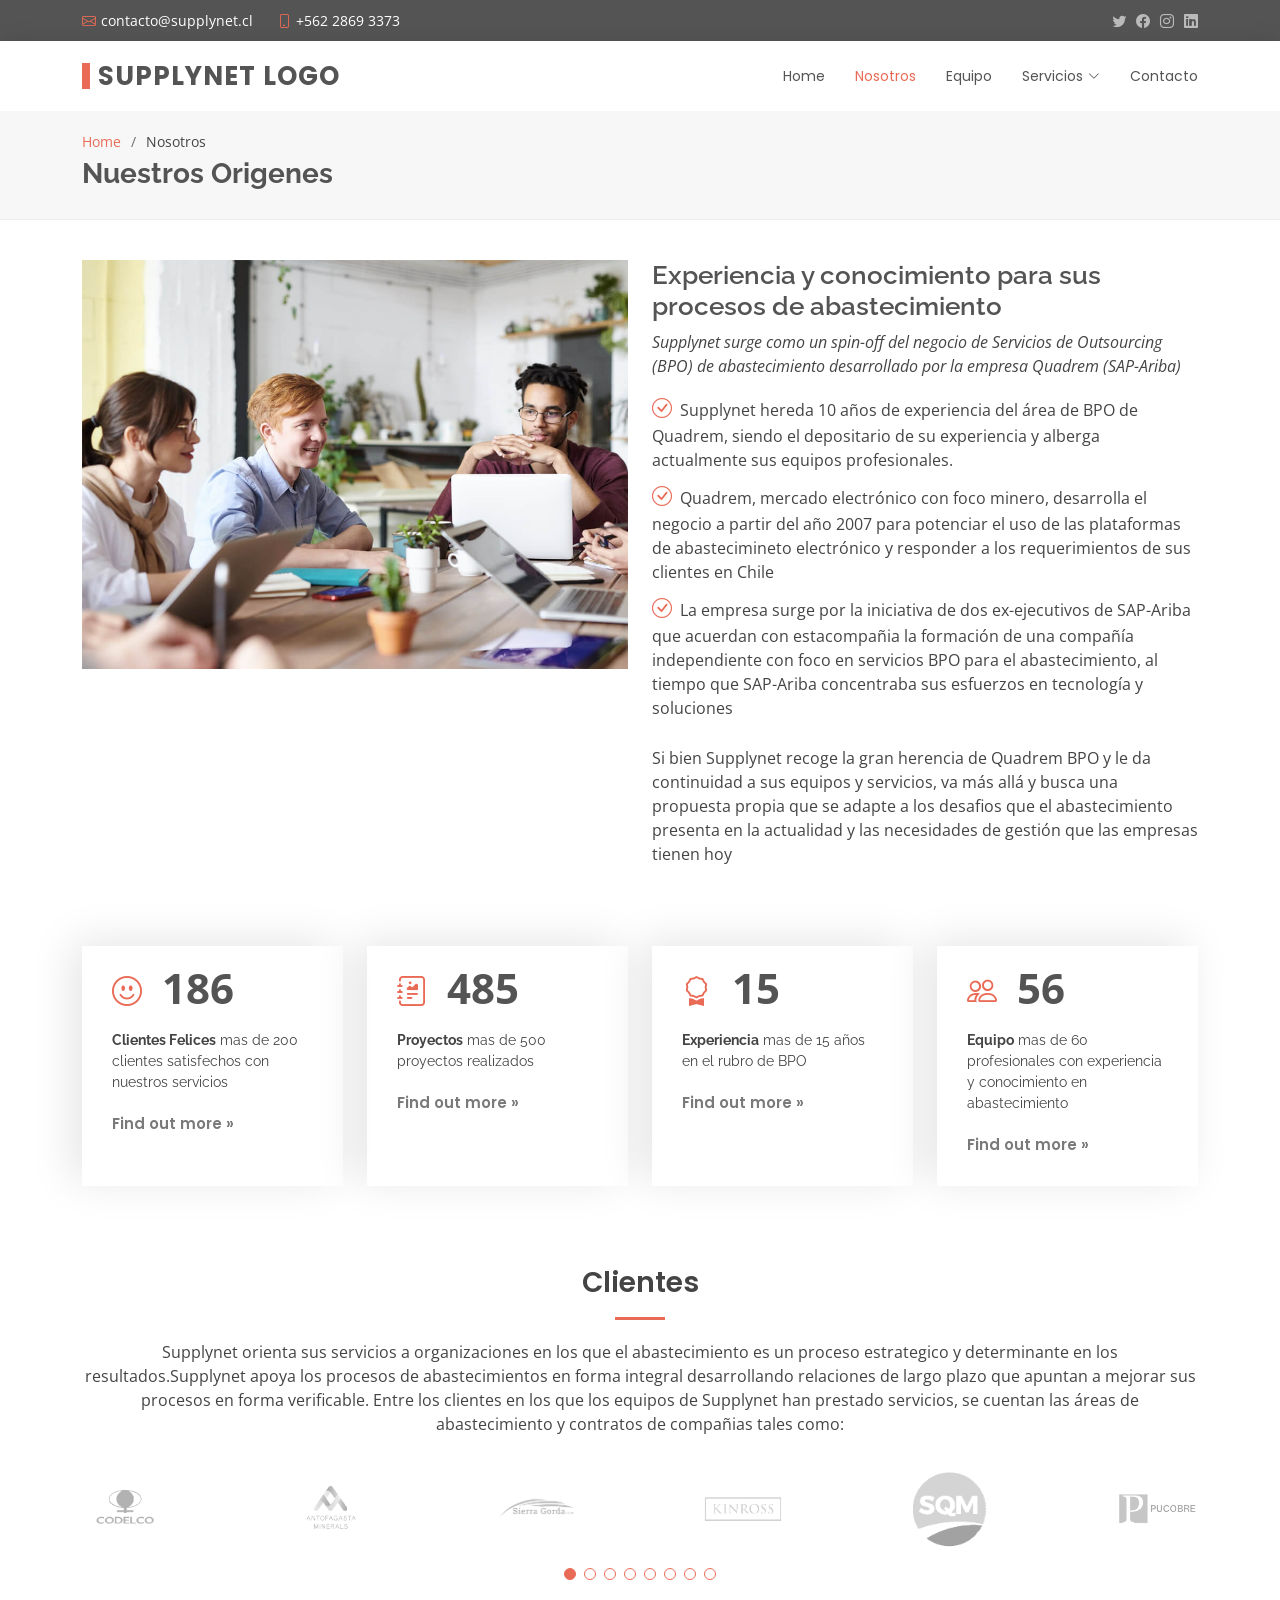
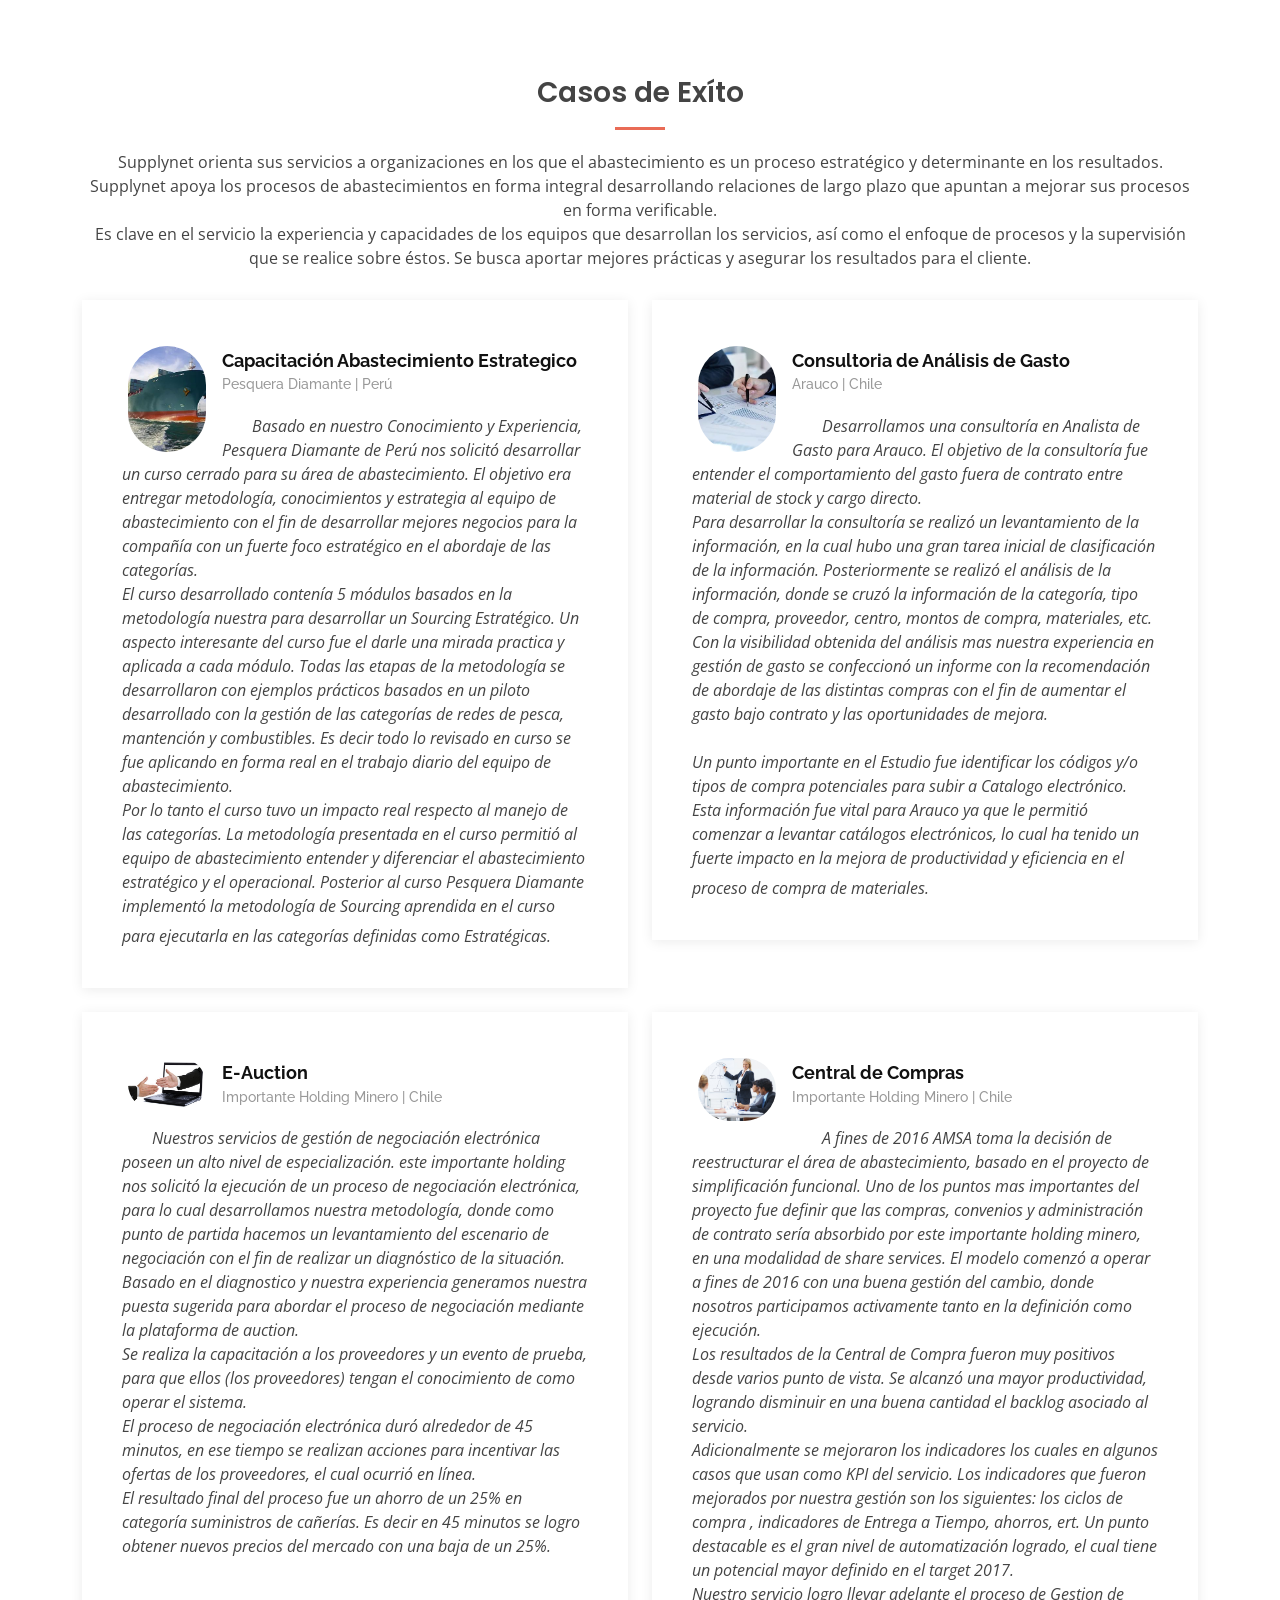
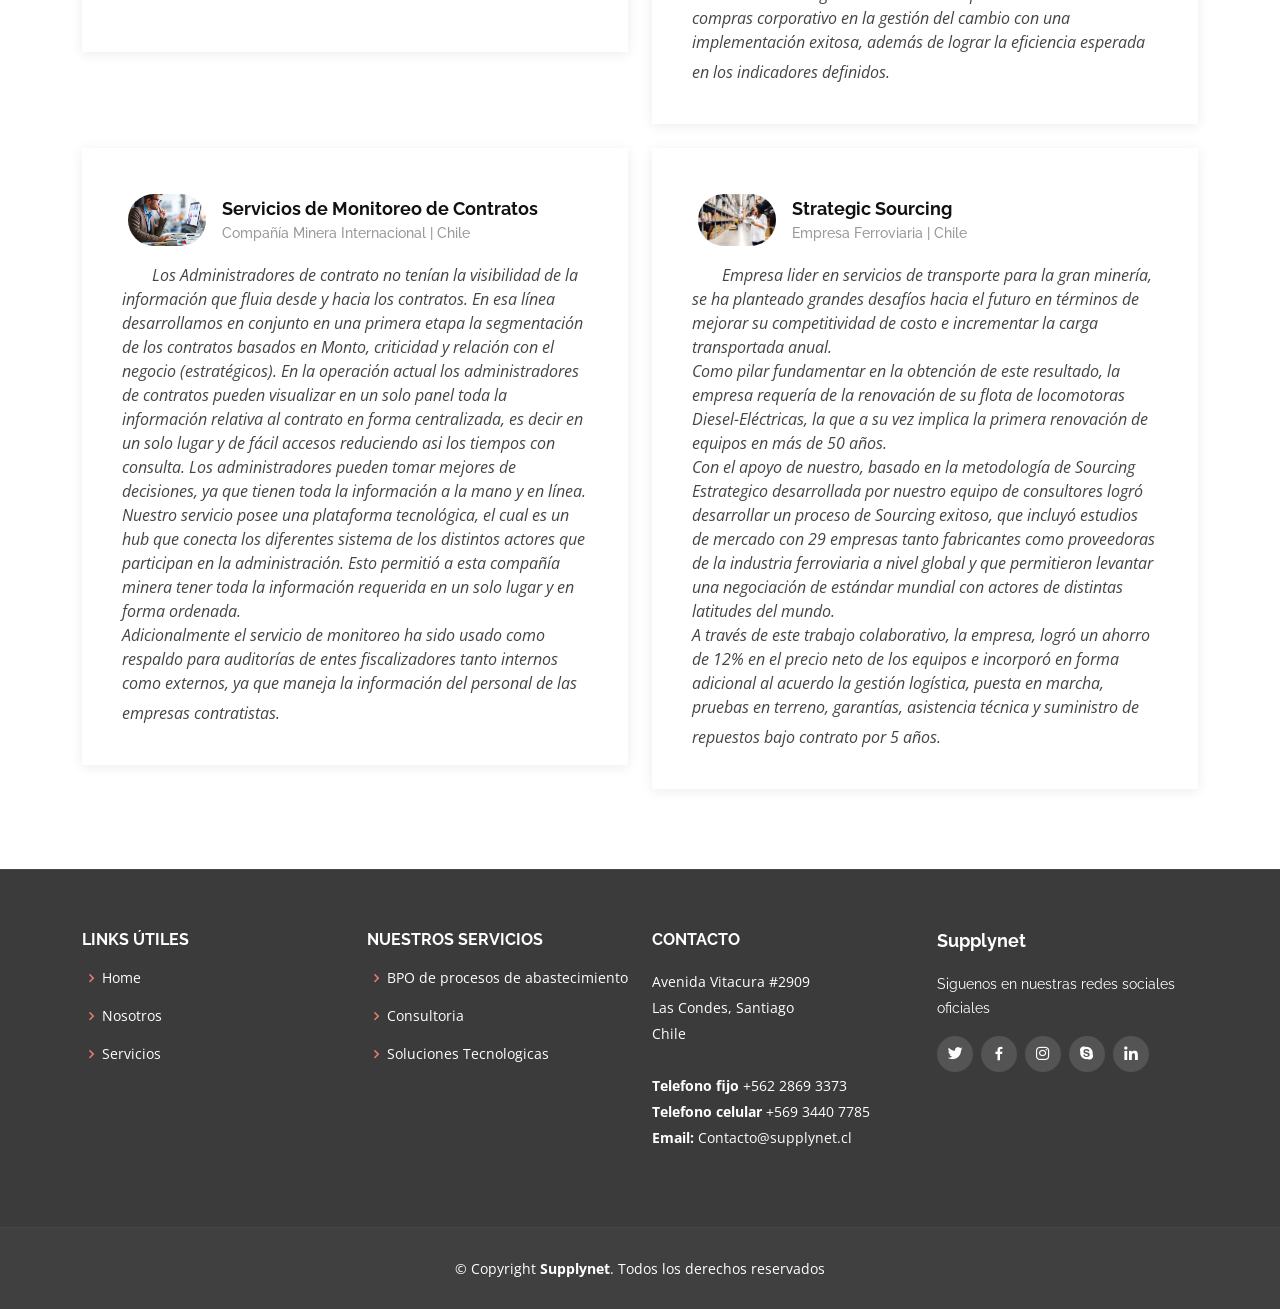
==== nosotros.html @ 977c80d1 "inicializacion de repositorio" ====
<!DOCTYPE html>
<html lang="es">

<head>
  <meta charset="utf-8">
  <meta content="width=device-width, initial-scale=1.0" name="viewport">

  <title>Nosotros | Supplynet</title>
  <meta content="" name="description">
  <meta content="" name="keywords">

  <!-- Google Fonts -->
  <link href="https://fonts.googleapis.com/css?family=Open+Sans:300,300i,400,400i,600,600i,700,700i|Raleway:300,300i,400,400i,500,500i,600,600i,700,700i|Poppins:300,300i,400,400i,500,500i,600,600i,700,700i" rel="stylesheet">

  <!-- Vendor CSS Files -->
  <link href="assets/vendor/animate.css/animate.min.css" rel="stylesheet">
  <link href="assets/vendor/bootstrap/css/bootstrap.min.css" rel="stylesheet">
  <link href="assets/vendor/bootstrap-icons/bootstrap-icons.css" rel="stylesheet">
  <link href="assets/vendor/boxicons/css/boxicons.min.css" rel="stylesheet">
  <link href="assets/vendor/glightbox/css/glightbox.min.css" rel="stylesheet">
  <link href="assets/vendor/swiper/swiper-bundle.min.css" rel="stylesheet">

  <!-- Template Main CSS File -->
  <link href="assets/css/style.css" rel="stylesheet">

</head>

<body>

  <!-- ======= Top Bar ======= -->
  <section id="topbar" class="d-flex align-items-center">
    <div class="container d-flex justify-content-center justify-content-md-between">
      <div class="contact-info d-flex align-items-center">
        <i class="bi bi-envelope d-flex align-items-center"><a href="mailto:contact@example.com">contacto@supplynet.cl</a></i>
        <i class="bi bi-phone d-flex align-items-center ms-4"><span>+562 2869 3373 </span></i>
      </div>
      <div class="social-links d-none d-md-flex align-items-center">
        <a href="#" class="twitter"><i class="bi bi-twitter"></i></a>
        <a href="#" class="facebook"><i class="bi bi-facebook"></i></a>
        <a href="#" class="instagram"><i class="bi bi-instagram"></i></a>
        <a href="#" class="linkedin"><i class="bi bi-linkedin"></i></i></a>
      </div>
    </div>
  </section>

  <!-- ======= Header ======= -->
  <header id="header" class="d-flex align-items-center">
    <div class="container d-flex justify-content-between align-items-center">

      <div class="logo">
        <h1><a href="index.html">SUPPLYNET LOGO</a></h1>
        <!-- Uncomment below if you prefer to use an image logo -->
        <!-- <a href="index.html"><img src="assets/img/logo.png" alt="" class="img-fluid"></a>-->
      </div>

      <nav id="navbar" class="navbar">
        <ul>
          <li><a href="index.html">Home</a></li>
          <li><a class="active" href="nosotros.html">Nosotros</a></li>
          <li><a href="equipo.html">Equipo</a></li>
          <li class="dropdown"><a href="#"><span>Servicios</span> <i class="bi bi-chevron-down"></i></a>
            <ul>
              <li><a href="servicios.html">BPO / Outsourcing</a></li>
              <li><a href="servicios.html">Consultoria</a></li>
              <li><a href="servicios.html">Soluciones Tecnologicas</a></li>
            </ul>
          </li>
          <li><a href="contacto.html">Contacto</a></li>
        </ul>
        <i class="bi bi-list mobile-nav-toggle"></i>
      </nav><!-- .navbar -->

    </div>
  </header><!-- End Header -->

  <main id="main">

    <!-- ======= Breadcrumbs ======= -->
    <section id="breadcrumbs" class="breadcrumbs">
      <div class="container">

        <ol>
          <li><a href="index.html">Home</a></li>
          <li>Nosotros</li>
        </ol>
        <h2>Nuestros Origenes</h2>

      </div>
    </section><!-- End Breadcrumbs -->

    <!-- ======= About Section ======= -->
    <section id="about" class="about">
      <div class="container">

        <div class="row">
          <div class="col-lg-6">
            <img src="assets/img/about.jpg" class="img-fluid" alt="">
          </div>
          <div class="col-lg-6 pt-4 pt-lg-0 content">
            <h3>Experiencia y conocimiento para sus procesos de abastecimiento</h3>
            <p class="fst-italic">
              Supplynet surge como un spin-off del negocio de Servicios de Outsourcing (BPO) de abastecimiento desarrollado por la empresa Quadrem (SAP-Ariba)
            </p>
            <ul>
              <li><i class="bi bi-check-circle"></i> Supplynet hereda 10 años de experiencia del área de BPO de Quadrem, siendo el depositario de su experiencia y alberga actualmente sus equipos profesionales.</li>
              <li><i class="bi bi-check-circle"></i> Quadrem, mercado electrónico con foco minero, desarrolla el negocio a partir del año 2007 para potenciar el uso de las plataformas de abastecimineto electrónico y responder a los requerimientos de sus clientes en Chile</li>
              <li><i class="bi bi-check-circle"></i> La empresa surge por la iniciativa de dos ex-ejecutivos de SAP-Ariba que acuerdan con estacompañia la formación de una compañía independiente con foco en servicios BPO para el abastecimiento, al tiempo que SAP-Ariba concentraba sus esfuerzos en tecnología y soluciones</li>
            </ul>
            <p>
              Si bien Supplynet recoge la gran herencia de Quadrem BPO y le da continuidad a sus equipos y servicios, va más allá y busca una propuesta propia que se adapte a los desafios que el abastecimiento presenta en la actualidad y las necesidades de gestión que las empresas tienen hoy
            </p>
          </div>
        </div>

      </div>
    </section><!-- End About Section -->

    <!-- ======= Counts Section ======= -->
    <section id="counts" class="counts">
      <div class="container">

        <div class="row no-gutters">

          <div class="col-lg-3 col-md-6 d-md-flex align-items-md-stretch">
            <div class="count-box">
              <i class="bi bi-emoji-smile"></i>
              <span data-purecounter-start="0" data-purecounter-end="200" data-purecounter-duration="1" class="purecounter"></span>
              <p><strong>Clientes Felices</strong> mas de 200 clientes satisfechos con nuestros servicios</p>
              <a href="#">Find out more &raquo;</a>
            </div>
          </div>

          <div class="col-lg-3 col-md-6 d-md-flex align-items-md-stretch">
            <div class="count-box">
              <i class="bi bi-journal-richtext"></i>
              <span data-purecounter-start="0" data-purecounter-end="521" data-purecounter-duration="1" class="purecounter"></span>
              <p><strong>Proyectos</strong> mas de 500 proyectos realizados </p>
              <a href="#">Find out more &raquo;</a>
            </div>
          </div>

          <div class="col-lg-3 col-md-6 d-md-flex align-items-md-stretch">
            <div class="count-box">
              <i class="bi bi-award"></i>
              <span data-purecounter-start="0" data-purecounter-end="16" data-purecounter-duration="1" class="purecounter"></span>
              <p><strong>Experiencia</strong> mas de 15 años en el rubro de BPO</p>
              <a href="#">Find out more &raquo;</a>
            </div>
          </div>

          <div class="col-lg-3 col-md-6 d-md-flex align-items-md-stretch">
            <div class="count-box">
              <i class="bi bi-people"></i>
              <span data-purecounter-start="0" data-purecounter-end="60" data-purecounter-duration="1" class="purecounter"></span>
              <p><strong>Equipo</strong> mas de 60 profesionales con experiencia y conocimiento en abastecimiento</p>
              <a href="#">Find out more &raquo;</a>
            </div>
          </div>

        </div>

      </div>
    </section><!-- End Counts Section -->

    <!-- ======= Clients Section ======= -->
    <section id="clients" class="clients">
      <div class="container">

        <div class="section-title">
          <h2>Clientes</h2>
          <p>Supplynet orienta sus servicios a organizaciones en los que el abastecimiento es un proceso estrategico y determinante en los resultados.Supplynet apoya los procesos de abastecimientos en forma integral desarrollando relaciones de largo plazo que apuntan a mejorar sus procesos en forma verificable.
          Entre los clientes en los que los equipos de Supplynet han prestado servicios, se cuentan las áreas de abastecimiento y contratos de compañias tales como:</p>
        </div>

        <div class="clients-slider swiper">
          <div class="swiper-wrapper align-items-center">
            <div class="swiper-slide"><img src="assets/img/clients/codelco.png" class="img-fluid" alt=""></div>
            <div class="swiper-slide"><img src="assets/img/clients/amsa.png" class="img-fluid" alt=""></div>
            <div class="swiper-slide"><img src="assets/img/clients/Sierra-Gorda.png" class="img-fluid" alt=""></div>
            <div class="swiper-slide"><img src="assets/img/clients/kinross.png" class="img-fluid" alt=""></div>
            <div class="swiper-slide"><img src="assets/img/clients/sqm.png" class="img-fluid" alt=""></div>
            <div class="swiper-slide"><img src="assets/img/clients/pucobre.png" class="img-fluid" alt=""></div>
            <div class="swiper-slide"><img src="assets/img/clients/anglo1.png" class="img-fluid" alt=""></div>
            <div class="swiper-slide"><img src="assets/img/clients/cmpc.png" class="img-fluid" alt=""></div>
          </div>
          <div class="swiper-pagination"></div>
        </div>

      </div>
    </section><!-- End Clients Section -->

    <!-- ======= Testimonials Section ======= -->
    <section id="testimonials" class="testimonials">
      <div class="container">

        <div class="section-title">
          <h2>Casos de Exíto</h2>
          <p>Supplynet orienta sus servicios a organizaciones en los que el abastecimiento es un proceso estratégico y determinante en los resultados. Supplynet apoya los procesos de abastecimientos en forma integral desarrollando relaciones de largo plazo que apuntan a mejorar sus procesos en forma verificable.<br>
          Es clave en el servicio la experiencia y capacidades de los equipos que desarrollan los servicios, así como el enfoque de procesos y la supervisión que se realice sobre éstos. Se busca aportar mejores prácticas y asegurar los resultados para el cliente.</p>
        </div>

        <div class="row">

          <div class="col-lg-6">
            <div class="testimonial-item">
              <img src="assets/img/testimonials/pesquera-peru.jpg" class="testimonial-img" alt="">
              <h3>Capacitación Abastecimiento Estrategico</h3>
              <h4>Pesquera Diamante | Perú</h4>
              <p>
                <i class="bx bxs-quote-alt-left quote-icon-left"></i>
                Basado en nuestro Conocimiento y Experiencia, Pesquera Diamante de Perú nos solicitó desarrollar un curso cerrado para su área de abastecimiento. El objetivo era entregar metodología, conocimientos y estrategia al equipo de abastecimiento con el fin de desarrollar mejores negocios para la compañía con un fuerte foco estratégico en el abordaje de las categorías.<br>
                El curso desarrollado contenía 5 módulos basados en la metodología nuestra para desarrollar un Sourcing Estratégico. Un aspecto interesante del curso fue el darle una mirada practica y aplicada a cada módulo. Todas las etapas de la metodología se desarrollaron con ejemplos prácticos basados en un piloto desarrollado con la gestión de las categorías de redes de pesca, mantención y combustibles. Es decir todo lo revisado en curso se fue aplicando en forma real en el trabajo diario del equipo de abastecimiento.<br>
                Por lo tanto el curso tuvo un impacto real respecto al manejo de las categorías. La metodología presentada en el curso permitió al equipo de abastecimiento entender y diferenciar el abastecimiento estratégico y el operacional. Posterior al curso Pesquera Diamante implementó la metodología de Sourcing aprendida en el curso para ejecutarla en las categorías definidas como Estratégicas.
                <i class="bx bxs-quote-alt-right quote-icon-right"></i>
              </p>
            </div>
          </div>

          <div class="col-lg-6">
            <div class="testimonial-item mt-4 mt-lg-0">
              <img src="assets/img/testimonials/consultoria-gasto.jpg" class="testimonial-img" alt="">
              <h3>Consultoria de Análisis de Gasto</h3>
              <h4>Arauco | Chile</h4>
              <p>
                <i class="bx bxs-quote-alt-left quote-icon-left"></i>
                Desarrollamos una consultoría en Analista de Gasto para Arauco. El objetivo de la consultoría fue entender el comportamiento del gasto fuera de contrato entre material de stock y cargo directo.<br>
                Para desarrollar la consultoría se realizó un levantamiento de la información, en la cual hubo una gran tarea inicial de clasificación de la información. Posteriormente se realizó el análisis de la información, donde se cruzó la información de la categoría, tipo de compra, proveedor, centro, montos de compra, materiales, etc.<br>
                Con la visibilidad obtenida del análisis mas nuestra experiencia en gestión de gasto se confeccionó un informe con la recomendación de abordaje de las distintas compras con el fin de aumentar el gasto bajo contrato y las oportunidades de mejora.<br><br>
                Un punto importante en el Estudio fue identificar los códigos y/o tipos de compra potenciales para subir a Catalogo electrónico.<br>
                Esta información fue vital para Arauco ya que le permitió comenzar a levantar catálogos electrónicos, lo cual ha tenido un fuerte impacto en la mejora de productividad y eficiencia en el proceso de compra de materiales.
                <i class="bx bxs-quote-alt-right quote-icon-right"></i>
              </p>
            </div>
          </div>

          <div class="col-lg-6">
            <div class="testimonial-item mt-4">
              <img src="assets/img/testimonials/subasta-electronica.jpg" class="testimonial-img" alt="">
              <h3>E-Auction</h3>
              <h4>Importante Holding Minero | Chile</h4>
              <p>
                <i class="bx bxs-quote-alt-left quote-icon-left"></i>
                Nuestros servicios de gestión de negociación electrónica poseen un alto nivel de especialización. este importante holding nos solicitó la ejecución de un proceso de negociación electrónica, para lo cual desarrollamos nuestra metodología, donde como punto de partida hacemos un levantamiento del escenario de negociación con el fin de realizar un diagnóstico de la situación. Basado en el diagnostico y nuestra
                experiencia generamos nuestra puesta sugerida para abordar el proceso de negociación mediante la plataforma de auction.<br>
                Se realiza la capacitación a los proveedores y un evento de prueba, para que ellos (los proveedores) tengan el conocimiento de como operar el sistema.<br>
                El proceso de negociación electrónica duró alrededor de 45 minutos, en ese tiempo se realizan acciones para incentivar las ofertas de los proveedores, el cual ocurrió en línea.<br>
                El resultado final del proceso fue un ahorro de un 25% en categoría suministros de cañerías. Es decir en 45 minutos se logro obtener nuevos precios del mercado con una baja de un 25%.<br><br>
                <i class="bx bxs-quote-alt-right quote-icon-right"></i>
              </p>
            </div>
          </div>

          <div class="col-lg-6">
            <div class="testimonial-item mt-4">
              <img src="assets/img/testimonials/central-compras.png" class="testimonial-img" alt="">
              <h3>Central de Compras</h3>
              <h4>Importante Holding Minero | Chile</h4>
              <p>
                <i class="bx bxs-quote-alt-left quote-icon-left"></i>
                A fines de 2016 AMSA toma la decisión de reestructurar el área de abastecimiento, basado en el proyecto de simplificación funcional. Uno de los puntos mas importantes del proyecto fue definir que las compras, convenios y administración de contrato sería absorbido por este importante holding minero, en una modalidad de share services. El modelo comenzó a operar a fines de 2016 con una buena gestión del cambio, donde nosotros participamos activamente tanto en la definición como ejecución.<br>
                Los resultados de la Central de Compra fueron muy positivos desde varios punto de vista. Se alcanzó una mayor productividad, logrando disminuir en una buena cantidad el backlog asociado al servicio.<br>
                Adicionalmente se mejoraron los indicadores los cuales en algunos casos que usan como KPI del servicio. Los indicadores que fueron mejorados por nuestra gestión son los siguientes: los ciclos de compra , indicadores de Entrega a Tiempo, ahorros, ert.
                Un punto destacable es el gran nivel de automatización logrado, el cual tiene un potencial mayor definido en el target 2017.<br>
                Nuestro servicio logro llevar adelante el proceso de Gestion de compras corporativo en la gestión del cambio con una implementación exitosa, además de lograr la eficiencia esperada en los indicadores definidos.
                <i class="bx bxs-quote-alt-right quote-icon-right"></i>
              </p>
            </div>
          </div>

          <div class="col-lg-6">
            <div class="testimonial-item mt-4">
              <img src="assets/img/testimonials/monitoreo-contrato.jpg" class="testimonial-img" alt="">
              <h3>Servicios de Monitoreo de Contratos</h3>
              <h4>Compañía Minera Internacional | Chile</h4>
              <p>
                <i class="bx bxs-quote-alt-left quote-icon-left"></i>
                Los Administradores de contrato no tenían la visibilidad de la información que fluia desde y hacia los contratos. En esa línea desarrollamos en conjunto en una primera etapa la segmentación de los contratos basados en Monto, criticidad y relación con el negocio (estratégicos). En la operación actual los administradores de contratos pueden visualizar en un solo panel toda la información relativa al contrato en forma centralizada, es decir en un solo lugar y de fácil accesos reduciendo asi los tiempos con consulta. Los administradores pueden tomar mejores de decisiones, ya que tienen toda la información a la mano y en línea.<br>
                Nuestro servicio posee una plataforma tecnológica, el cual es un hub que conecta los diferentes sistema de los distintos actores que participan en la administración. Esto permitió a esta compañía minera tener toda la información requerida en un solo lugar y en forma ordenada.<br>
                Adicionalmente el servicio de monitoreo ha sido usado como respaldo para auditorías de entes fiscalizadores tanto internos como externos, ya que maneja la información del personal de las empresas contratistas.
                <i class="bx bxs-quote-alt-right quote-icon-right"></i>
              </p>
            </div>
          </div>

          <div class="col-lg-6">
            <div class="testimonial-item mt-4">
              <img src="assets/img/testimonials/strategic-sourcing.jpeg" class="testimonial-img" alt="">
              <h3>Strategic Sourcing</h3>
              <h4>Empresa Ferroviaria | Chile</h4>
              <p>
                <i class="bx bxs-quote-alt-left quote-icon-left"></i>
                Empresa lider en servicios de transporte para la gran minería, se ha planteado grandes desafíos hacia el futuro en términos de mejorar su competitividad de costo e incrementar la carga transportada anual.<br>
                Como pilar fundamentar en la obtención de este resultado, la empresa requería de la renovación de su flota de locomotoras Diesel-Eléctricas, la que a su vez implica la primera renovación de equipos en más de 50 años.<br>
                Con el apoyo de nuestro, basado en la metodología de Sourcing Estrategico desarrollada por nuestro equipo de consultores logró desarrollar un proceso de Sourcing exitoso, que incluyó estudios de mercado con 29 empresas tanto fabricantes como proveedoras de la industria ferroviaria a nivel global y que permitieron levantar una negociación de estándar mundial con actores de distintas latitudes del mundo.<br>
                A través de este trabajo colaborativo, la empresa, logró un ahorro de 12% en el precio neto de los equipos e incorporó en forma adicional al acuerdo la gestión logística, puesta en marcha, pruebas en terreno, garantías, asistencia técnica y suministro de repuestos bajo contrato por 5 años.
                <i class="bx bxs-quote-alt-right quote-icon-right"></i>
              </p>
            </div>
          </div>

        </div>

      </div>
    </section><!-- End Testimonials Section -->

  </main><!-- End #main -->

  <!-- ======= Footer ======= -->
  <footer id="footer">
    <div class="footer-top">
      <div class="container">
        <div class="row">

          <div class="col-lg-3 col-md-6 footer-links">
            <h4>LINKS Útiles</h4>
            <ul>
              <li><i class="bx bx-chevron-right"></i> <a href="index.html">Home</a></li>
              <li><i class="bx bx-chevron-right"></i> <a href="nosotros.html">Nosotros</a></li>
              <li><i class="bx bx-chevron-right"></i> <a href="servicios.html">Servicios</a></li>
            </ul>
          </div>

          <div class="col-lg-3 col-md-6 footer-links">
            <h4>Nuestros servicios</h4>
            <ul>
              <li><i class="bx bx-chevron-right"></i> <a href="#">BPO de procesos de abastecimiento</a></li>
              <li><i class="bx bx-chevron-right"></i> <a href="#">Consultoria</a></li>
              <li><i class="bx bx-chevron-right"></i> <a href="#">Soluciones Tecnologicas</a></li>
            </ul>
          </div>

          <div class="col-lg-3 col-md-6 footer-contact">
            <h4>Contacto</h4>
            <p>
              Avenida Vitacura #2909<br>
              Las Condes, Santiago<br>
              Chile <br><br>
              <strong>Telefono fijo</strong> +562 2869 3373<br>
              <strong>Telefono celular</strong> +569 3440 7785<br>
              <strong>Email:</strong> Contacto@supplynet.cl<br>
            </p>

          </div>

          <div class="col-lg-3 col-md-6 footer-info">
            <h3>Supplynet</h3>
            <p>Siguenos en nuestras redes sociales oficiales</p>
            <div class="social-links mt-3">
              <a href="#" class="twitter"><i class="bx bxl-twitter"></i></a>
              <a href="#" class="facebook"><i class="bx bxl-facebook"></i></a>
              <a href="#" class="instagram"><i class="bx bxl-instagram"></i></a>
              <a href="#" class="google-plus"><i class="bx bxl-skype"></i></a>
              <a href="#" class="linkedin"><i class="bx bxl-linkedin"></i></a>
            </div>
          </div>

        </div>
      </div>
    </div>

    <div class="container">
      <div class="copyright">
        &copy; Copyright <strong><span>Supplynet</span></strong>. Todos los derechos reservados
      </div>
      </div>
    </div>
  </footer><!-- End Footer -->

  <a href="#" class="back-to-top d-flex align-items-center justify-content-center"><i class="bi bi-arrow-up-short"></i></a>

  <!-- Vendor JS Files -->
  <script src="assets/vendor/purecounter/purecounter_vanilla.js"></script>
  <script src="assets/vendor/bootstrap/js/bootstrap.bundle.min.js"></script>
  <script src="assets/vendor/glightbox/js/glightbox.min.js"></script>
  <script src="assets/vendor/isotope-layout/isotope.pkgd.min.js"></script>
  <script src="assets/vendor/swiper/swiper-bundle.min.js"></script>
  <script src="assets/vendor/waypoints/noframework.waypoints.js"></script>
  <script src="assets/vendor/php-email-form/validate.js"></script>

  <!-- Template Main JS File -->
  <script src="assets/js/main.js"></script>

</body>

</html>
---- assets/css/style.css ----
/**
* Template Name: Eterna
* Updated: Jan 09 2024 with Bootstrap v5.3.2
* Template URL: https://bootstrapmade.com/eterna-free-multipurpose-bootstrap-template/
* Author: BootstrapMade.com
* License: https://bootstrapmade.com/license/
*/

/*--------------------------------------------------------------
# General
--------------------------------------------------------------*/
body {
  font-family: "Open Sans", sans-serif;
  color: #444444;
}

a {
  color: #e96b56;
  text-decoration: none;
}

a:hover {
  color: #e6573f;
  text-decoration: none;
}

h1,
h2,
h3,
h4,
h5,
h6 {
  font-family: "Raleway", sans-serif;
}

/*--------------------------------------------------------------
# Back to top button
--------------------------------------------------------------*/
.back-to-top {
  position: fixed;
  visibility: hidden;
  opacity: 0;
  right: 15px;
  bottom: 15px;
  z-index: 996;
  background: #e96b56;
  width: 40px;
  height: 40px;
  border-radius: 4px;
  transition: all 0.4s;
}

.back-to-top i {
  font-size: 28px;
  color: #fff;
  line-height: 0;
}

.back-to-top:hover {
  background: #ee8b7a;
  color: #fff;
}

.back-to-top.active {
  visibility: visible;
  opacity: 1;
}

/*--------------------------------------------------------------
# Top Bar
--------------------------------------------------------------*/
#topbar {
  background: #545454;
  padding: 10px 0;
  font-size: 14px;
}

#topbar .contact-info i {
  font-style: normal;
  color: #e96b56;
}

#topbar .contact-info i a,
#topbar .contact-info i span {
  padding-left: 5px;
  color: #fff;
}

#topbar .contact-info i a {
  line-height: 0;
  transition: 0.3s;
}

#topbar .contact-info i a:hover {
  color: #e96b56;
}

#topbar .social-links a {
  color: #bababa;
  line-height: 0;
  transition: 0.3s;
  margin-left: 10px;
}

#topbar .social-links a:hover {
  color: white;
}

/*--------------------------------------------------------------
# Header
--------------------------------------------------------------*/
#header {
  height: 70px;
  transition: all 0.5s;
  z-index: 997;
  transition: all 0.5s;
  background: #fff;
  box-shadow: 0px 0px 20px 0px rgba(0, 0, 0, 0.1);
}

#header .logo h1 {
  font-size: 26px;
  padding: 0 0 0 8px;
  margin: 11px 0;
  line-height: 1;
  font-weight: 700;
  letter-spacing: 1px;
  text-transform: uppercase;
  font-family: "Poppins", sans-serif;
  border-left: 8px solid #e96b56;
}

#header .logo h1 a,
#header .logo h1 a:hover {
  color: #545454;
  text-decoration: none;
}

#header .logo img {
  padding: 0;
  margin: 0;
  max-height: 40px;
}

.scrolled-offset {
  margin-top: 70px;
}

/*--------------------------------------------------------------
# Navigation Menu
--------------------------------------------------------------*/
/**
* Desktop Navigation 
*/
.navbar {
  padding: 0;
}

.navbar ul {
  margin: 0;
  padding: 0;
  display: flex;
  list-style: none;
  align-items: center;
}

.navbar li {
  position: relative;
}

.navbar a,
.navbar a:focus {
  display: flex;
  align-items: center;
  justify-content: space-between;
  padding: 10px 0 10px 30px;
  font-family: "Poppins", sans-serif;
  font-size: 14px;
  color: #545454;
  white-space: nowrap;
  transition: 0.3s;
}

.navbar a i,
.navbar a:focus i {
  font-size: 12px;
  line-height: 0;
  margin-left: 5px;
}

.navbar a:hover,
.navbar .active,
.navbar .active:focus,
.navbar li:hover>a {
  color: #e96b56;
}

.navbar .getstarted,
.navbar .getstarted:focus {
  background: #e96b56;
  padding: 8px 20px;
  margin-left: 30px;
  border-radius: 4px;
  color: #fff;
}

.navbar .getstarted:hover,
.navbar .getstarted:focus:hover {
  color: #fff;
  background: #ec7f6d;
}

.navbar .dropdown ul {
  display: block;
  position: absolute;
  left: 24px;
  top: calc(100% + 30px);
  margin: 0;
  padding: 10px 0;
  z-index: 99;
  opacity: 0;
  visibility: hidden;
  background: #fff;
  box-shadow: 0px 0px 30px rgba(127, 137, 161, 0.25);
  transition: 0.3s;
}

.navbar .dropdown ul li {
  min-width: 200px;
}

.navbar .dropdown ul a {
  padding: 10px 20px;
  font-size: 14px;
  text-transform: none;
  color: #545454;
}

.navbar .dropdown ul a i {
  font-size: 12px;
}

.navbar .dropdown ul a:hover,
.navbar .dropdown ul .active:hover,
.navbar .dropdown ul li:hover>a {
  color: #e96b56;
}

.navbar .dropdown:hover>ul {
  opacity: 1;
  top: 100%;
  visibility: visible;
}

.navbar .dropdown .dropdown ul {
  top: 0;
  left: calc(100% - 30px);
  visibility: hidden;
}

.navbar .dropdown .dropdown:hover>ul {
  opacity: 1;
  top: 0;
  left: 100%;
  visibility: visible;
}

@media (max-width: 1366px) {
  .navbar .dropdown .dropdown ul {
    left: -90%;
  }

  .navbar .dropdown .dropdown:hover>ul {
    left: -100%;
  }
}

/**
* Mobile Navigation 
*/
.mobile-nav-toggle {
  color: #545454;
  font-size: 28px;
  cursor: pointer;
  display: none;
  line-height: 0;
  transition: 0.5s;
}

.mobile-nav-toggle.bi-x {
  color: #fff;
}

@media (max-width: 991px) {
  .mobile-nav-toggle {
    display: block;
  }

  .navbar ul {
    display: none;
  }
}

.navbar-mobile {
  position: fixed;
  overflow: hidden;
  top: 0;
  right: 0;
  left: 0;
  bottom: 0;
  background: rgba(59, 59, 59, 0.9);
  transition: 0.3s;
  z-index: 999;
}

.navbar-mobile .mobile-nav-toggle {
  position: absolute;
  top: 15px;
  right: 15px;
}

.navbar-mobile ul {
  display: block;
  position: absolute;
  top: 55px;
  right: 15px;
  bottom: 15px;
  left: 15px;
  padding: 10px 0;
  background-color: #fff;
  overflow-y: auto;
  transition: 0.3s;
}

.navbar-mobile a,
.navbar-mobile a:focus {
  padding: 10px 20px;
  font-size: 15px;
  color: #545454;
}

.navbar-mobile a:hover,
.navbar-mobile .active,
.navbar-mobile li:hover>a {
  color: #e96b56;
}

.navbar-mobile .getstarted,
.navbar-mobile .getstarted:focus {
  margin: 15px;
}

.navbar-mobile .dropdown ul {
  position: static;
  display: none;
  margin: 10px 20px;
  padding: 10px 0;
  z-index: 99;
  opacity: 1;
  visibility: visible;
  background: #fff;
  box-shadow: 0px 0px 30px rgba(127, 137, 161, 0.25);
}

.navbar-mobile .dropdown ul li {
  min-width: 200px;
}

.navbar-mobile .dropdown ul a {
  padding: 10px 20px;
}

.navbar-mobile .dropdown ul a i {
  font-size: 12px;
}

.navbar-mobile .dropdown ul a:hover,
.navbar-mobile .dropdown ul .active:hover,
.navbar-mobile .dropdown ul li:hover>a {
  color: #e96b56;
}

.navbar-mobile .dropdown>.dropdown-active {
  display: block;
}

/*--------------------------------------------------------------
# Hero Section
--------------------------------------------------------------*/
#hero {
  width: 100%;
  height: 70vh;
  background-color: rgba(59, 59, 59, 0.8);
  overflow: hidden;
  padding: 0;
  margin-bottom: -120px;
  position: relative;
  z-index: 1;
}

#hero .carousel-item {
  width: 100%;
  height: 70vh;
  background-size: cover;
  background-position: center;
  background-repeat: no-repeat;
  background-position: center center;
}

#hero .carousel-item::before {
  content: "";
  background-color: rgba(255, 255, 255, 0.6);
  position: absolute;
  top: 0;
  right: 0;
  left: 0;
  bottom: 0;
}

#hero .carousel-container {
  display: flex;
  justify-content: center;
  align-items: center;
  position: absolute;
  bottom: 0;
  top: 0;
  left: 0;
  right: 0;
  padding-bottom: 120px;
}

#hero .carousel-content {
  text-align: center;
}

#hero h2 {
  color: #2e2e2e;
  margin-bottom: 30px;
  font-size: 48px;
  font-weight: 700;
}

#hero h2 span {
  color: #e96b56;
}

#hero p {
  width: 80%;
  animation-delay: 0.4s;
  margin: 0 auto 30px auto;
  color: arken(#545454, 15);
}

#hero .carousel-inner .carousel-item {
  transition-property: opacity;
  background-position: center top;
}

#hero .carousel-inner .carousel-item,
#hero .carousel-inner .active.carousel-item-start,
#hero .carousel-inner .active.carousel-item-end {
  opacity: 0;
}

#hero .carousel-inner .active,
#hero .carousel-inner .carousel-item-next.carousel-item-start,
#hero .carousel-inner .carousel-item-prev.carousel-item-end {
  opacity: 1;
  transition: 0.5s;
}

#hero .carousel-inner .carousel-item-next,
#hero .carousel-inner .carousel-item-prev,
#hero .carousel-inner .active.carousel-item-start,
#hero .carousel-inner .active.carousel-item-end {
  left: 0;
  transform: translate3d(0, 0, 0);
}

#hero .carousel-control-prev,
#hero .carousel-control-next {
  width: 10%;
}

#hero .carousel-control-next-icon,
#hero .carousel-control-prev-icon {
  background: none;
  font-size: 48px;
  line-height: 1;
  width: auto;
  height: auto;
  color: #545454;
}

#hero .carousel-indicators li {
  list-style-type: none;
  cursor: pointer;
  background: #e96b56;
  overflow: hidden;
  border: 0;
  width: 12px;
  height: 12px;
  border-radius: 50px;
  margin-bottom: 180px;
  opacity: 0.2;
}

#hero .carousel-indicators li.active {
  opacity: 1;
}

#hero .btn-get-started {
  font-family: "Raleway", sans-serif;
  font-weight: 500;
  font-size: 14px;
  letter-spacing: 1px;
  display: inline-block;
  padding: 12px 32px;
  border-radius: 50px;
  transition: 0.5s;
  line-height: 1;
  margin: 10px;
  color: #fff;
  animation-delay: 0.8s;
  border: 2px solid #e96b56;
  background: #e96b56;
}

#hero .btn-get-started:hover {
  background: transparent;
  color: #e96b56;
  text-decoration: none;
}

@media (max-height: 768px),
(max-width: 1200px) {
  #hero {
    margin-bottom: 60px;
  }

  #hero .carousel-container {
    padding-bottom: 0;
  }

  #hero .carousel-indicators li {
    margin-bottom: 0;
  }
}

@media (max-width: 768px) {
  #hero {
    height: 90vh;
  }

  #hero .carousel-item {
    height: 90vh;
  }
}

@media (min-width: 1024px) {
  #hero p {
    width: 50%;
  }

  #hero .carousel-control-prev,
  #hero .carousel-control-next {
    width: 5%;
  }
}

/*--------------------------------------------------------------
# Sections General
--------------------------------------------------------------*/
section {
  padding: 0 0 80px 0;
}

.section-bg {
  background-color: white;
}

.section-title {
  text-align: center;
  padding-bottom: 30px;
}

.section-title h2 {
  font-size: 28px;
  font-weight: 600;
  margin-bottom: 20px;
  padding-bottom: 20px;
  position: relative;
  font-family: "Poppins", sans-serif;
}

.section-title h2::after {
  content: "";
  position: absolute;
  display: block;
  width: 50px;
  height: 3px;
  background: #e96b56;
  bottom: 0;
  left: calc(50% - 25px);
}

.section-title p {
  margin-bottom: 0;
}

/*--------------------------------------------------------------
# Breadcrumbs
--------------------------------------------------------------*/
.breadcrumbs {
  padding: 20px 0 20px 0;
  background: #f7f7f7;
  border-bottom: 1px solid #ededed;
  margin-bottom: 40px;
}

.breadcrumbs h2 {
  font-size: 28px;
  font-weight: 700;
  color: #545454;
}

.breadcrumbs ol {
  display: flex;
  flex-wrap: wrap;
  list-style: none;
  padding: 0 0 5px 0;
  margin: 0;
  font-size: 14px;
}

.breadcrumbs ol li+li {
  padding-left: 10px;
}

.breadcrumbs ol li+li::before {
  display: inline-block;
  padding-right: 10px;
  color: #6e6e6e;
  content: "/";
}

/*--------------------------------------------------------------
# Featured
--------------------------------------------------------------*/
.featured {
  position: relative;
  z-index: 2;
}

.featured .icon-box {
  padding: 40px 30px;
  box-shadow: 0px 2px 15px rgba(0, 0, 0, 0.15);
  border-radius: 10px;
  background: #fff;
  transition: all ease-in-out 0.3s;
  height: 100%;
}

.featured .icon-box i {
  color: #e96b56;
  font-size: 42px;
  margin-bottom: 15px;
  display: block;
  line-height: 0;
}

.featured .icon-box h3 {
  font-weight: 700;
  margin-bottom: 15px;
  font-size: 20px;
}

.featured .icon-box h3 a {
  color: #545454;
  transition: 0.3s;
}

.featured .icon-box p {
  color: #545454;
  line-height: 24px;
  font-size: 14px;
  margin-bottom: 0;
}

.featured .icon-box:hover {
  background: #e96b56;
}

.featured .icon-box:hover i,
.featured .icon-box:hover h3 a,
.featured .icon-box:hover p {
  color: #fff;
}

/*--------------------------------------------------------------
# About
--------------------------------------------------------------*/
.about .content h3 {
  font-weight: 600;
  font-size: 26px;
  color: #545454;
}

.about .content ul {
  list-style: none;
  padding: 0;
}

.about .content ul li {
  padding-bottom: 10px;
}

.about .content ul i {
  font-size: 20px;
  padding-right: 4px;
  color: #e96b56;
}

.about .content p:last-child {
  margin-bottom: 0;
}

/*--------------------------------------------------------------
# Our Services
--------------------------------------------------------------*/
.services .icon-box {
  text-align: center;
  border: 1px solid #ededed;
  padding: 80px 20px;
  transition: all ease-in-out 0.3s;
}

.services .icon-box .icon {
  margin: 0 auto;
  width: 64px;
  height: 64px;
  background: #e96b56;
  border-radius: 5px;
  transition: all 0.3s ease-out 0s;
  display: flex;
  align-items: center;
  justify-content: center;
  margin-bottom: 20px;
  transform-style: preserve-3d;
  position: relative;
  z-index: 2;
}

.services .icon-box .icon i {
  color: #fff;
  font-size: 28px;
  transition: ease-in-out 0.3s;
}

.services .icon-box .icon::before {
  position: absolute;
  content: "";
  left: -8px;
  top: -8px;
  height: 100%;
  width: 100%;
  background: rgba(233, 107, 86, 0.15);
  border-radius: 5px;
  transition: all 0.3s ease-out 0s;
  transform: translateZ(-1px);
  z-index: -1;
}

.services .icon-box h4 {
  font-weight: 700;
  margin-bottom: 15px;
  font-size: 24px;
}

.services .icon-box h4 a {
  color: #545454;
}

.services .icon-box p {
  line-height: 24px;
  font-size: 14px;
  margin-bottom: 0;
}

.services .icon-box:hover {
  background: #e96b56;
  border-color: #e96b56;
}

.services .icon-box:hover .icon {
  background: #fff;
}

.services .icon-box:hover .icon i {
  color: #e96b56;
}

.services .icon-box:hover .icon::before {
  background: rgba(255, 255, 255, 0.3);
}

.services .icon-box:hover h4 a,
.services .icon-box:hover p {
  color: #fff;
}

/*--------------------------------------------------------------
# Our Clients
--------------------------------------------------------------*/
.clients .swiper-pagination {
  margin-top: 20px;
  position: relative;
}

.clients .swiper-pagination .swiper-pagination-bullet {
  width: 12px;
  height: 12px;
  background-color: #fff;
  opacity: 1;
  border: 1px solid #e96b56;
}

.clients .swiper-pagination .swiper-pagination-bullet-active {
  background-color: #e96b56;
}

.clients .swiper-slide img {
  opacity: 0.5;
  transition: 0.3s;
  filter: grayscale(100);
}

.clients .swiper-slide img:hover {
  filter: none;
  opacity: 1;
}

/*--------------------------------------------------------------
# Counts
--------------------------------------------------------------*/
.counts .count-box {
  box-shadow: -10px -5px 40px 0 rgba(0, 0, 0, 0.1);
  padding: 30px;
  width: 100%;
}

.counts .count-box i {
  display: block;
  font-size: 30px;
  color: #e96b56;
  float: left;
  line-height: 0;
}

.counts .count-box span {
  font-size: 42px;
  line-height: 24px;
  display: block;
  font-weight: 700;
  color: #545454;
  margin-left: 50px;
}

.counts .count-box p {
  padding: 30px 0 0 0;
  margin: 0;
  font-family: "Raleway", sans-serif;
  font-size: 14px;
}

.counts .count-box a {
  font-weight: 600;
  display: block;
  margin-top: 20px;
  color: #7a7a7a;
  font-size: 15px;
  font-family: "Poppins", sans-serif;
  transition: ease-in-out 0.3s;
}

.counts .count-box a:hover {
  color: #a1a1a1;
}

/*--------------------------------------------------------------
# Testimonials
--------------------------------------------------------------*/
.testimonials .testimonials-carousel,
.testimonials .testimonials-slider {
  overflow: hidden;
}

.testimonials .testimonial-item {
  box-sizing: content-box;
  padding: 40px;
  box-shadow: 0px 2px 12px rgba(0, 0, 0, 0.08);
  position: relative;
  background: #fff;
}

.testimonials .testimonial-item .testimonial-img {
  width: 90px;
  border-radius: 50px;
  border: 6px solid #fff;
  float: left;
  margin: 0 10px 0 0;
}

.testimonials .testimonial-item h3 {
  font-size: 18px;
  font-weight: bold;
  margin: 10px 0 5px 0;
  color: #111;
}

.testimonials .testimonial-item h4 {
  font-size: 14px;
  color: #999;
  margin: 0;
}

.testimonials .testimonial-item .quote-icon-left,
.testimonials .testimonial-item .quote-icon-right {
  color: white;
  font-size: 26px;
}

.testimonials .testimonial-item .quote-icon-left {
  display: inline-block;
  left: -5px;
  position: relative;
}

.testimonials .testimonial-item .quote-icon-right {
  display: inline-block;
  right: -5px;
  position: relative;
  top: 10px;
}

.testimonials .testimonial-item p {
  font-style: italic;
  margin: 15px 0 0 0;
  padding: 0;
}

/*--------------------------------------------------------------
# Our Skills
--------------------------------------------------------------*/
.skills .content h3 {
  font-weight: 700;
  font-size: 26px;
  color: #545454;
  font-family: "Poppins", sans-serif;
  margin-bottom: 20px;
}

.skills .content ul {
  list-style: none;
  padding: 0;
}

.skills .content ul li {
  padding-bottom: 10px;
}

.skills .content ul i {
  font-size: 20px;
  padding-right: 4px;
  color: #e96b56;
}

.skills .content p:last-child {
  margin-bottom: 0;
}

.skills .progress {
  height: 62px;
  display: block;
  background: none;
  border-radius: 0;
}

.skills .progress .skill {
  padding: 0;
  margin: 0 0 6px 0;
  text-transform: uppercase;
  display: block;
  font-weight: 600;
  font-family: "Poppins", sans-serif;
  color: #545454;
}

.skills .progress .skill .val {
  float: right;
  font-style: normal;
}

.skills .progress-bar-wrap {
  background: #e0e0e0;
}

.skills .progress-bar {
  width: 1px;
  height: 10px;
  transition: 0.9s;
  background-color: #e96b56;
}

/*--------------------------------------------------------------
# Portfolio
--------------------------------------------------------------*/
.portfolio .portfolio-item {
  margin-bottom: 30px;
}

.portfolio #portfolio-flters {
  padding: 0;
  margin: 0 auto 25px auto;
  list-style: none;
  text-align: center;
  background: white;
  border-radius: 50px;
  padding: 2px 15px;
}

.portfolio #portfolio-flters li {
  cursor: pointer;
  display: inline-block;
  padding: 8px 20px 12px 20px;
  font-size: 15px;
  font-weight: 500;
  line-height: 1;
  color: #444444;
  margin: 0 4px 8px 4px;
  transition: all ease-in-out 0.3s;
  border-radius: 50px;
  background: #f2f2f2;
}

.portfolio #portfolio-flters li:hover,
.portfolio #portfolio-flters li.filter-active {
  background: #e96b56;
  color: #fff;
}

.portfolio #portfolio-flters li:last-child {
  margin-right: 0;
}

.portfolio .portfolio-wrap {
  transition: 0.3s;
  position: relative;
  overflow: hidden;
  z-index: 1;
  background: rgba(84, 84, 84, 0.6);
}

.portfolio .portfolio-wrap::before {
  content: "";
  background: rgba(84, 84, 84, 0.6);
  position: absolute;
  left: 30px;
  right: 30px;
  top: 30px;
  bottom: 30px;
  transition: all ease-in-out 0.3s;
  z-index: 2;
  opacity: 0;
}

.portfolio .portfolio-wrap .portfolio-info {
  opacity: 0;
  position: absolute;
  top: 0;
  left: 0;
  right: 0;
  bottom: 0;
  text-align: center;
  z-index: 3;
  transition: all ease-in-out 0.3s;
  display: flex;
  flex-direction: column;
  justify-content: center;
  align-items: center;
}

.portfolio .portfolio-wrap .portfolio-info::before {
  display: block;
  content: "";
  width: 48px;
  height: 48px;
  position: absolute;
  top: 35px;
  left: 35px;
  border-top: 3px solid #fff;
  border-left: 3px solid #fff;
  transition: all 0.5s ease 0s;
  z-index: 9994;
}

.portfolio .portfolio-wrap .portfolio-info::after {
  display: block;
  content: "";
  width: 48px;
  height: 48px;
  position: absolute;
  bottom: 35px;
  right: 35px;
  border-bottom: 3px solid #fff;
  border-right: 3px solid #fff;
  transition: all 0.5s ease 0s;
  z-index: 9994;
}

.portfolio .portfolio-wrap .portfolio-info h4 {
  font-size: 20px;
  color: #fff;
  font-weight: 600;
}

.portfolio .portfolio-wrap .portfolio-info p {
  color: #ffffff;
  font-size: 14px;
  text-transform: uppercase;
  padding: 0;
  margin: 0;
}

.portfolio .portfolio-wrap .portfolio-links {
  text-align: center;
  z-index: 4;
}

.portfolio .portfolio-wrap .portfolio-links a {
  color: #fff;
  margin: 0 2px;
  font-size: 28px;
  display: inline-block;
  transition: 0.3s;
}

.portfolio .portfolio-wrap .portfolio-links a:hover {
  color: #e96b56;
}

.portfolio .portfolio-wrap:hover::before {
  top: 0;
  left: 0;
  right: 0;
  bottom: 0;
  opacity: 1;
}

.portfolio .portfolio-wrap:hover .portfolio-info {
  opacity: 1;
}

.portfolio .portfolio-wrap:hover .portfolio-info::before {
  top: 15px;
  left: 15px;
}

.portfolio .portfolio-wrap:hover .portfolio-info::after {
  bottom: 15px;
  right: 15px;
}

/*--------------------------------------------------------------
# Portfolio Details
--------------------------------------------------------------*/
.portfolio-details {
  padding-top: 40px;
}

.portfolio-details .portfolio-details-slider img {
  width: 100%;
}

.portfolio-details .portfolio-details-slider .swiper-pagination {
  margin-top: 20px;
  position: relative;
}

.portfolio-details .portfolio-details-slider .swiper-pagination .swiper-pagination-bullet {
  width: 12px;
  height: 12px;
  background-color: #fff;
  opacity: 1;
  border: 1px solid #e96b56;
}

.portfolio-details .portfolio-details-slider .swiper-pagination .swiper-pagination-bullet-active {
  background-color: #e96b56;
}

.portfolio-details .portfolio-info {
  padding: 30px;
  box-shadow: 0px 0 30px rgba(84, 84, 84, 0.08);
}

.portfolio-details .portfolio-info h3 {
  font-size: 22px;
  font-weight: 700;
  margin-bottom: 20px;
  padding-bottom: 20px;
  border-bottom: 1px solid #eee;
}

.portfolio-details .portfolio-info ul {
  list-style: none;
  padding: 0;
  font-size: 15px;
}

.portfolio-details .portfolio-info ul li+li {
  margin-top: 10px;
}

.portfolio-details .portfolio-description {
  padding-top: 30px;
}

.portfolio-details .portfolio-description h2 {
  font-size: 26px;
  font-weight: 700;
  margin-bottom: 20px;
}

.portfolio-details .portfolio-description p {
  padding: 0;
}

/*--------------------------------------------------------------
# Pricing
--------------------------------------------------------------*/
.pricing .row {
  padding-top: 40px;
}

.pricing .box {
  padding: 40px;
  margin-bottom: 30px;
  box-shadow: 0px 0px 30px rgba(73, 78, 92, 0.15);
  background: #fff;
  text-align: center;
}

.pricing h3 {
  font-weight: 300;
  margin-bottom: 15px;
  font-size: 28px;
}

.pricing h4 {
  font-size: 46px;
  color: #e96b56;
  font-weight: 400;
  font-family: "Open Sans", sans-serif;
  margin-bottom: 25px;
}

.pricing h4 span {
  color: #bababa;
  font-size: 18px;
  display: block;
}

.pricing ul {
  padding: 0;
  list-style: none;
  color: #999;
  text-align: left;
  line-height: 20px;
}

.pricing ul li {
  padding-bottom: 12px;
}

.pricing ul i {
  color: #e96b56;
  font-size: 18px;
  padding-right: 4px;
}

.pricing ul .na {
  color: #ccc;
}

.pricing ul .na i {
  color: #ccc;
}

.pricing ul .na span {
  text-decoration: line-through;
}

.pricing .buy-btn {
  background: #545454;
  display: inline-block;
  padding: 8px 30px;
  border-radius: 20px;
  color: #fff;
  transition: none;
  font-size: 14px;
  font-weight: 400;
  font-family: "Raleway", sans-serif;
  transition: 0.3s;
}

.pricing .buy-btn:hover {
  background: #e96b56;
}

.pricing .featured {
  z-index: 10;
  margin: -30px -5px 0 -5px;
}

.pricing .featured .buy-btn {
  background: #e96b56;
}

.pricing .featured .buy-btn:hover {
  background: #ee8b7a;
}

@media (max-width: 992px) {
  .pricing .box {
    max-width: 60%;
    margin: 0 auto 30px auto;
  }
}

@media (max-width: 767px) {
  .pricing .box {
    max-width: 80%;
    margin: 0 auto 30px auto;
  }
}

@media (max-width: 420px) {
  .pricing .box {
    max-width: 100%;
    margin: 0 auto 30px auto;
  }
}

/*--------------------------------------------------------------
# Team
--------------------------------------------------------------*/
.team .member {
  text-align: center;
  margin-bottom: 20px;
  box-shadow: 0px 0px 12px 0px rgba(0, 0, 0, 0.1);
  padding: 30px 20px;
  background: #fff;
}

.team .member img {
  max-width: 60%;
  border-radius: 50%;
  margin: 0 0 30px 0;
}

.team .member h4 {
  font-weight: 700;
  margin-bottom: 2px;
  font-size: 18px;
}

.team .member span {
  font-style: italic;
  display: block;
  font-size: 13px;
}

.team .member p {
  padding-top: 10px;
  font-size: 14px;
  font-style: italic;
  color: #aaaaaa;
}

.team .member .social {
  margin-top: 15px;
}

.team .member .social a {
  color: #919191;
  transition: 0.3s;
}

.team .member .social a:hover {
  color: #e96b56;
}

.team .member .social i {
  font-size: 18px;
  margin: 0 2px;
}

/*--------------------------------------------------------------
# Contact
--------------------------------------------------------------*/
.contact .info-box {
  color: #444444;
  text-align: center;
  box-shadow: 0 0 30px rgba(214, 215, 216, 0.6);
  padding: 20px 0 30px 0;
}

.contact .info-box i {
  font-size: 32px;
  color: #e96b56;
  border-radius: 50%;
  padding: 8px;
  border: 2px dotted #fef5f4;
}

.contact .info-box h3 {
  font-size: 20px;
  color: #777777;
  font-weight: 700;
  margin: 10px 0;
}

.contact .info-box p {
  padding: 0;
  line-height: 24px;
  font-size: 14px;
  margin-bottom: 0;
}

.contact .php-email-form {
  box-shadow: 0 0 30px rgba(214, 215, 216, 0.6);
  padding: 30px;
}

.contact .php-email-form .validate {
  display: none;
  color: red;
  margin: 0 0 15px 0;
  font-weight: 400;
  font-size: 13px;
}

.contact .php-email-form .error-message {
  display: none;
  color: #fff;
  background: #ed3c0d;
  text-align: left;
  padding: 15px;
  font-weight: 600;
}

.contact .php-email-form .error-message br+br {
  margin-top: 25px;
}

.contact .php-email-form .sent-message {
  display: none;
  color: #fff;
  background: #18d26e;
  text-align: center;
  padding: 15px;
  font-weight: 600;
}

.contact .php-email-form .loading {
  display: none;
  background: #fff;
  text-align: center;
  padding: 15px;
}

.contact .php-email-form .loading:before {
  content: "";
  display: inline-block;
  border-radius: 50%;
  width: 24px;
  height: 24px;
  margin: 0 10px -6px 0;
  border: 3px solid #18d26e;
  border-top-color: #eee;
  animation: animate-loading 1s linear infinite;
}

.contact .php-email-form input,
.contact .php-email-form textarea {
  border-radius: 0;
  box-shadow: none;
  font-size: 14px;
}

.contact .php-email-form input:focus,
.contact .php-email-form textarea:focus {
  border-color: #e96b56;
}

.contact .php-email-form input {
  padding: 10px 15px;
}

.contact .php-email-form textarea {
  padding: 12px 15px;
}

.contact .php-email-form button[type=submit] {
  background: #e96b56;
  border: 0;
  border-radius: 50px;
  padding: 10px 24px;
  color: #fff;
  transition: 0.4s;
}

.contact .php-email-form button[type=submit]:hover {
  background: #e6573f;
}

@keyframes animate-loading {
  0% {
    transform: rotate(0deg);
  }

  100% {
    transform: rotate(360deg);
  }
}

/*--------------------------------------------------------------
# Blog
--------------------------------------------------------------*/
.blog {
  padding: 40px 0 20px 0;
}

.blog .entry {
  padding: 30px;
  margin-bottom: 60px;
  box-shadow: 0 4px 16px rgba(0, 0, 0, 0.1);
}

.blog .entry .entry-img {
  max-height: 440px;
  margin: -30px -30px 20px -30px;
  overflow: hidden;
}

.blog .entry .entry-title {
  font-size: 28px;
  font-weight: bold;
  padding: 0;
  margin: 0 0 20px 0;
}

.blog .entry .entry-title a {
  color: #545454;
  transition: 0.3s;
}

.blog .entry .entry-title a:hover {
  color: #e96b56;
}

.blog .entry .entry-meta {
  margin-bottom: 15px;
  color: #bababa;
}

.blog .entry .entry-meta ul {
  display: flex;
  flex-wrap: wrap;
  list-style: none;
  align-items: center;
  padding: 0;
  margin: 0;
}

.blog .entry .entry-meta ul li+li {
  padding-left: 20px;
}

.blog .entry .entry-meta i {
  font-size: 16px;
  margin-right: 8px;
  line-height: 0;
}

.blog .entry .entry-meta a {
  color: #777777;
  font-size: 14px;
  display: inline-block;
  line-height: 1;
}

.blog .entry .entry-content p {
  line-height: 24px;
}

.blog .entry .entry-content .read-more {
  -moz-text-align-last: right;
  text-align-last: right;
}

.blog .entry .entry-content .read-more a {
  display: inline-block;
  background: #e96b56;
  color: #fff;
  padding: 6px 20px;
  transition: 0.3s;
  font-size: 14px;
  border-radius: 4px;
}

.blog .entry .entry-content .read-more a:hover {
  background: #ec7f6d;
}

.blog .entry .entry-content h3 {
  font-size: 22px;
  margin-top: 30px;
  font-weight: bold;
}

.blog .entry .entry-content blockquote {
  overflow: hidden;
  background-color: #fafafa;
  padding: 60px;
  position: relative;
  text-align: center;
  margin: 20px 0;
}

.blog .entry .entry-content blockquote p {
  color: #444444;
  line-height: 1.6;
  margin-bottom: 0;
  font-style: italic;
  font-weight: 500;
  font-size: 22px;
}

.blog .entry .entry-content blockquote::after {
  content: "";
  position: absolute;
  left: 0;
  top: 0;
  bottom: 0;
  width: 3px;
  background-color: #545454;
  margin-top: 20px;
  margin-bottom: 20px;
}

.blog .entry .entry-footer {
  padding-top: 10px;
  border-top: 1px solid #e6e6e6;
}

.blog .entry .entry-footer i {
  color: #a1a1a1;
  display: inline;
}

.blog .entry .entry-footer a {
  color: #616161;
  transition: 0.3s;
}

.blog .entry .entry-footer a:hover {
  color: #e96b56;
}

.blog .entry .entry-footer .cats {
  list-style: none;
  display: inline;
  padding: 0 20px 0 0;
  font-size: 14px;
}

.blog .entry .entry-footer .cats li {
  display: inline-block;
}

.blog .entry .entry-footer .tags {
  list-style: none;
  display: inline;
  padding: 0;
  font-size: 14px;
}

.blog .entry .entry-footer .tags li {
  display: inline-block;
}

.blog .entry .entry-footer .tags li+li::before {
  padding-right: 6px;
  color: #6c757d;
  content: ",";
}

.blog .entry .entry-footer .share {
  font-size: 16px;
}

.blog .entry .entry-footer .share i {
  padding-left: 5px;
}

.blog .entry-single {
  margin-bottom: 30px;
}

.blog .blog-author {
  padding: 20px;
  margin-bottom: 30px;
  box-shadow: 0 4px 16px rgba(0, 0, 0, 0.1);
}

.blog .blog-author img {
  width: 120px;
  margin-right: 20px;
}

.blog .blog-author h4 {
  font-weight: 600;
  font-size: 22px;
  margin-bottom: 0px;
  padding: 0;
  color: #545454;
}

.blog .blog-author .social-links {
  margin: 0 10px 10px 0;
}

.blog .blog-author .social-links a {
  color: rgba(84, 84, 84, 0.5);
  margin-right: 5px;
}

.blog .blog-author p {
  font-style: italic;
  color: #b7b7b7;
}

.blog .blog-comments {
  margin-bottom: 30px;
}

.blog .blog-comments .comments-count {
  font-weight: bold;
}

.blog .blog-comments .comment {
  margin-top: 30px;
  position: relative;
}

.blog .blog-comments .comment .comment-img {
  margin-right: 14px;
}

.blog .blog-comments .comment .comment-img img {
  width: 60px;
}

.blog .blog-comments .comment h5 {
  font-size: 16px;
  margin-bottom: 2px;
}

.blog .blog-comments .comment h5 a {
  font-weight: bold;
  color: #444444;
  transition: 0.3s;
}

.blog .blog-comments .comment h5 a:hover {
  color: #e96b56;
}

.blog .blog-comments .comment h5 .reply {
  padding-left: 10px;
  color: #545454;
}

.blog .blog-comments .comment h5 .reply i {
  font-size: 20px;
}

.blog .blog-comments .comment time {
  display: block;
  font-size: 14px;
  color: #6e6e6e;
  margin-bottom: 5px;
}

.blog .blog-comments .comment.comment-reply {
  padding-left: 40px;
}

.blog .blog-comments .reply-form {
  margin-top: 30px;
  padding: 30px;
  box-shadow: 0 4px 16px rgba(0, 0, 0, 0.1);
}

.blog .blog-comments .reply-form h4 {
  font-weight: bold;
  font-size: 22px;
}

.blog .blog-comments .reply-form p {
  font-size: 14px;
}

.blog .blog-comments .reply-form input {
  border-radius: 4px;
  padding: 10px 10px;
  font-size: 14px;
}

.blog .blog-comments .reply-form input:focus {
  box-shadow: none;
  border-color: #f5bab0;
}

.blog .blog-comments .reply-form textarea {
  border-radius: 4px;
  padding: 10px 10px;
  font-size: 14px;
}

.blog .blog-comments .reply-form textarea:focus {
  box-shadow: none;
  border-color: #f5bab0;
}

.blog .blog-comments .reply-form .form-group {
  margin-bottom: 25px;
}

.blog .blog-comments .reply-form .btn-primary {
  border-radius: 4px;
  padding: 10px 20px;
  border: 0;
  background-color: #545454;
}

.blog .blog-comments .reply-form .btn-primary:hover {
  background-color: #616161;
}

.blog .blog-pagination {
  color: #878787;
}

.blog .blog-pagination ul {
  display: flex;
  padding: 0;
  margin: 0;
  list-style: none;
}

.blog .blog-pagination li {
  margin: 0 5px;
  transition: 0.3s;
}

.blog .blog-pagination li a {
  color: #545454;
  padding: 7px 16px;
  display: flex;
  align-items: center;
  justify-content: center;
}

.blog .blog-pagination li.active,
.blog .blog-pagination li:hover {
  background: #e96b56;
}

.blog .blog-pagination li.active a,
.blog .blog-pagination li:hover a {
  color: #fff;
}

.blog .sidebar {
  padding: 30px;
  margin: 0 0 60px 20px;
  box-shadow: 0 4px 16px rgba(0, 0, 0, 0.1);
}

.blog .sidebar .sidebar-title {
  font-size: 20px;
  font-weight: 700;
  padding: 0 0 0 0;
  margin: 0 0 15px 0;
  color: #545454;
  position: relative;
}

.blog .sidebar .sidebar-item {
  margin-bottom: 30px;
}

.blog .sidebar .search-form form {
  background: #fff;
  border: 1px solid #ddd;
  padding: 3px 10px;
  position: relative;
}

.blog .sidebar .search-form form input[type=text] {
  border: 0;
  padding: 4px;
  border-radius: 4px;
  width: calc(100% - 40px);
}

.blog .sidebar .search-form form button {
  position: absolute;
  top: 0;
  right: 0;
  bottom: 0;
  border: 0;
  background: none;
  font-size: 16px;
  padding: 0 15px;
  margin: -1px;
  background: #e96b56;
  color: #fff;
  transition: 0.3s;
  border-radius: 0 4px 4px 0;
  line-height: 0;
}

.blog .sidebar .search-form form button i {
  line-height: 0;
}

.blog .sidebar .search-form form button:hover {
  background: #eb7b68;
}

.blog .sidebar .categories ul {
  list-style: none;
  padding: 0;
}

.blog .sidebar .categories ul li+li {
  padding-top: 10px;
}

.blog .sidebar .categories ul a {
  color: #545454;
  transition: 0.3s;
}

.blog .sidebar .categories ul a:hover {
  color: #e96b56;
}

.blog .sidebar .categories ul a span {
  padding-left: 5px;
  color: #aaaaaa;
  font-size: 14px;
}

.blog .sidebar .recent-posts .post-item+.post-item {
  margin-top: 15px;
}

.blog .sidebar .recent-posts img {
  width: 80px;
  float: left;
}

.blog .sidebar .recent-posts h4 {
  font-size: 15px;
  margin-left: 95px;
  font-weight: bold;
}

.blog .sidebar .recent-posts h4 a {
  color: #545454;
  transition: 0.3s;
}

.blog .sidebar .recent-posts h4 a:hover {
  color: #e96b56;
}

.blog .sidebar .recent-posts time {
  display: block;
  margin-left: 95px;
  font-style: italic;
  font-size: 14px;
  color: #aaaaaa;
}

.blog .sidebar .tags {
  margin-bottom: -10px;
}

.blog .sidebar .tags ul {
  list-style: none;
  padding: 0;
}

.blog .sidebar .tags ul li {
  display: inline-block;
}

.blog .sidebar .tags ul a {
  color: #949494;
  font-size: 14px;
  padding: 6px 14px;
  margin: 0 6px 8px 0;
  border: 1px solid white;
  display: inline-block;
  transition: 0.3s;
}

.blog .sidebar .tags ul a:hover {
  color: #fff;
  border: 1px solid #e96b56;
  background: #e96b56;
}

.blog .sidebar .tags ul a span {
  padding-left: 5px;
  color: #ededed;
  font-size: 14px;
}

/*--------------------------------------------------------------
# Footer
--------------------------------------------------------------*/
#footer {
  background: #404040;
  padding: 0 0 30px 0;
  color: #fff;
  font-size: 14px;
}

#footer .footer-newsletter {
  padding: 50px 0;
  background: #404040;
}

#footer .footer-newsletter h4 {
  font-size: 24px;
  margin: 0 0 20px 0;
  padding: 0;
  line-height: 1;
  font-weight: 600;
}

#footer .footer-newsletter form {
  margin-top: 30px;
  background: #fff;
  padding: 6px 10px;
  position: relative;
  border-radius: 50px;
}

#footer .footer-newsletter form input[type=email] {
  border: 0;
  padding: 8px;
  width: calc(100% - 140px);
}

#footer .footer-newsletter form input[type=submit] {
  position: absolute;
  top: 0;
  right: 0;
  bottom: 0;
  border: 0;
  background: none;
  font-size: 16px;
  padding: 0 30px;
  margin: 3px;
  background: #e96b56;
  color: #fff;
  transition: 0.3s;
  border-radius: 50px;
}

#footer .footer-newsletter form input[type=submit]:hover {
  background: #e6573f;
}

#footer .footer-top {
  background: #3b3b3b;
  border-top: 1px solid #474747;
  border-bottom: 1px solid #474747;
  padding: 60px 0 30px 0;
}

#footer .footer-top .footer-info {
  margin-bottom: 30px;
}

#footer .footer-top .footer-info h3 {
  font-size: 18px;
  margin: 0 0 20px 0;
  padding: 2px 0 2px 0;
  line-height: 1;
  font-weight: 700;
}

#footer .footer-top .footer-info p {
  font-size: 14px;
  line-height: 24px;
  margin-bottom: 0;
  font-family: "Raleway", sans-serif;
  color: #fff;
}

#footer .footer-top .social-links a {
  font-size: 18px;
  display: inline-block;
  background: #545454;
  color: #fff;
  line-height: 1;
  padding: 8px 0;
  margin-right: 4px;
  border-radius: 50%;
  text-align: center;
  width: 36px;
  height: 36px;
  transition: 0.3s;
}

#footer .footer-top .social-links a:hover {
  background: #e96b56;
  color: #fff;
  text-decoration: none;
}

#footer .footer-top h4 {
  font-size: 16px;
  font-weight: bold;
  color: #fff;
  text-transform: uppercase;
  position: relative;
  padding-bottom: 12px;
}

#footer .footer-top .footer-links {
  margin-bottom: 30px;
}

#footer .footer-top .footer-links ul {
  list-style: none;
  padding: 0;
  margin: 0;
}

#footer .footer-top .footer-links ul i {
  padding-right: 2px;
  color: #ec7f6d;
  font-size: 18px;
  line-height: 1;
}

#footer .footer-top .footer-links ul li {
  padding: 10px 0;
  display: flex;
  align-items: center;
}

#footer .footer-top .footer-links ul li:first-child {
  padding-top: 0;
}

#footer .footer-top .footer-links ul a {
  color: #fff;
  transition: 0.3s;
  display: inline-block;
  line-height: 1;
}

#footer .footer-top .footer-links ul a:hover {
  color: #e96b56;
}

#footer .footer-top .footer-contact {
  margin-bottom: 30px;
}

#footer .footer-top .footer-contact p {
  line-height: 26px;
}

#footer .copyright {
  text-align: center;
  padding-top: 30px;
}

#footer .credits {
  padding-top: 10px;
  text-align: center;
  font-size: 13px;
  color: #fff;
}
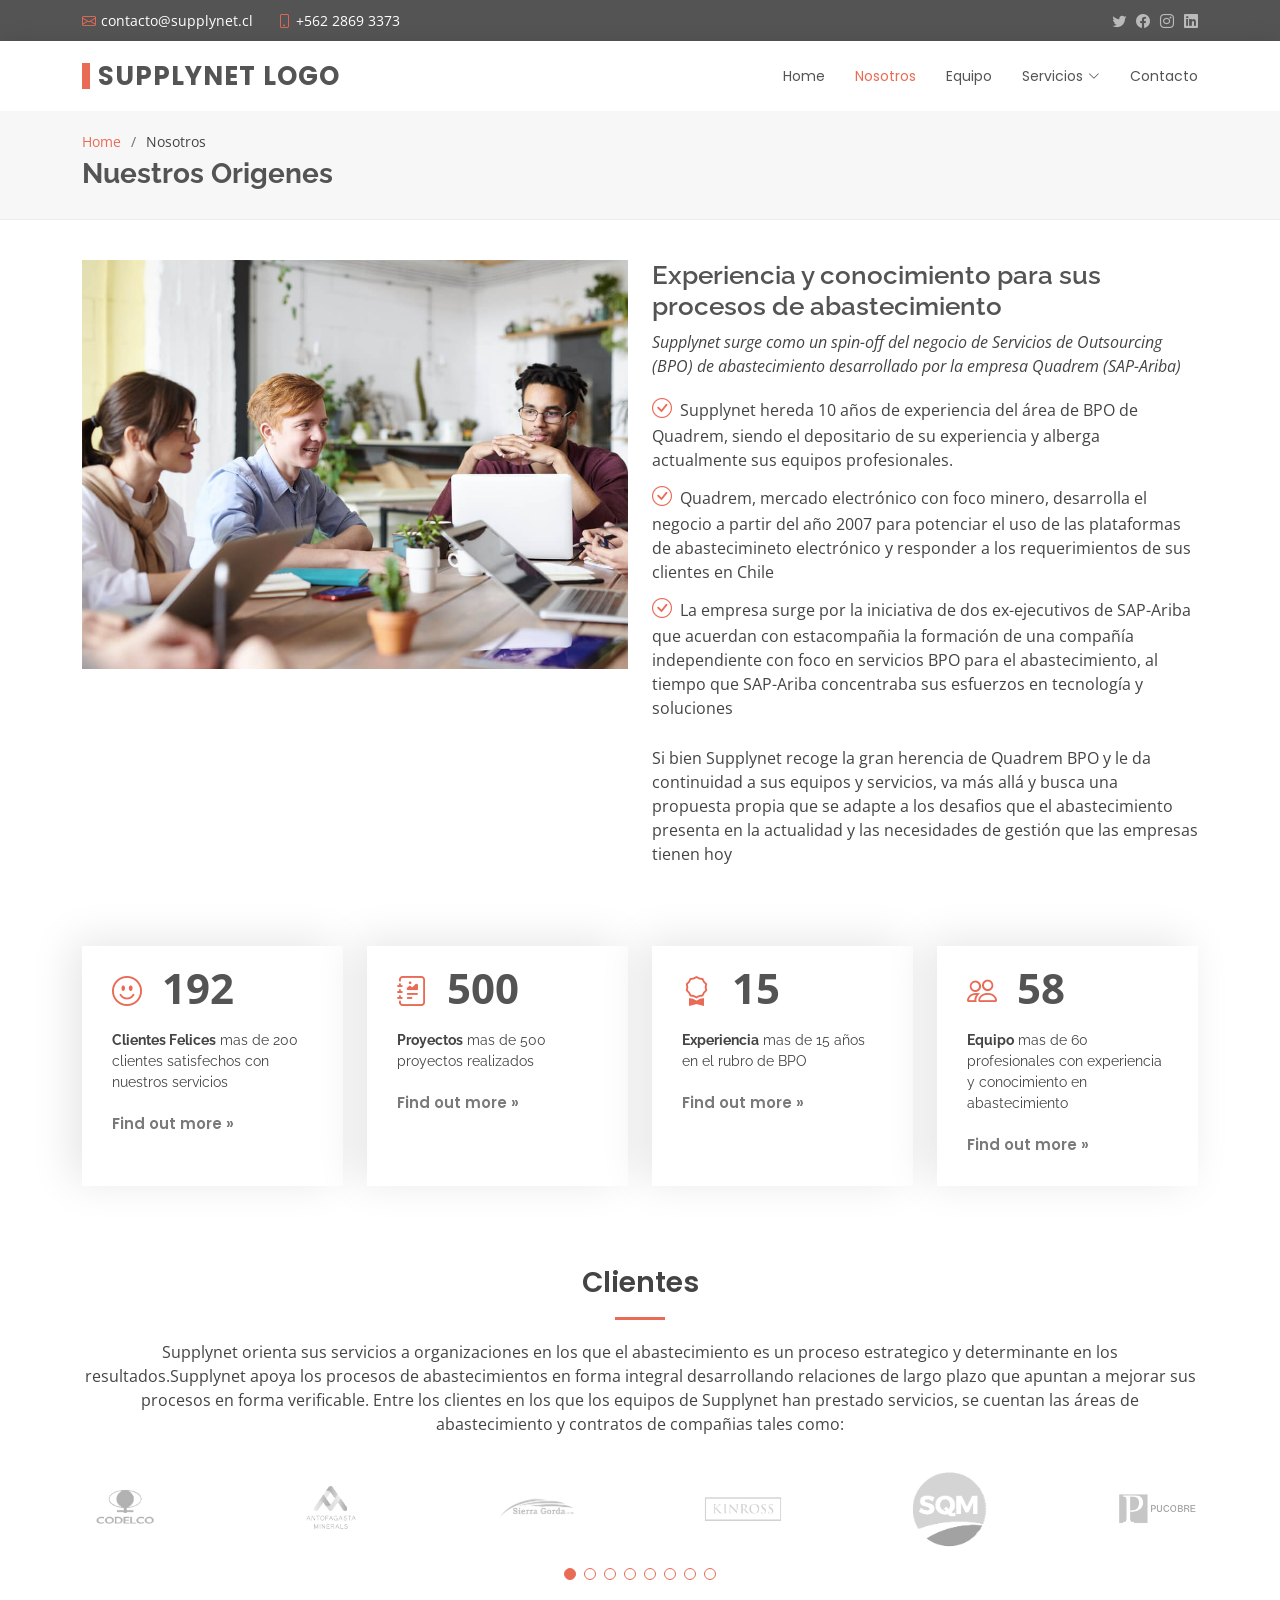
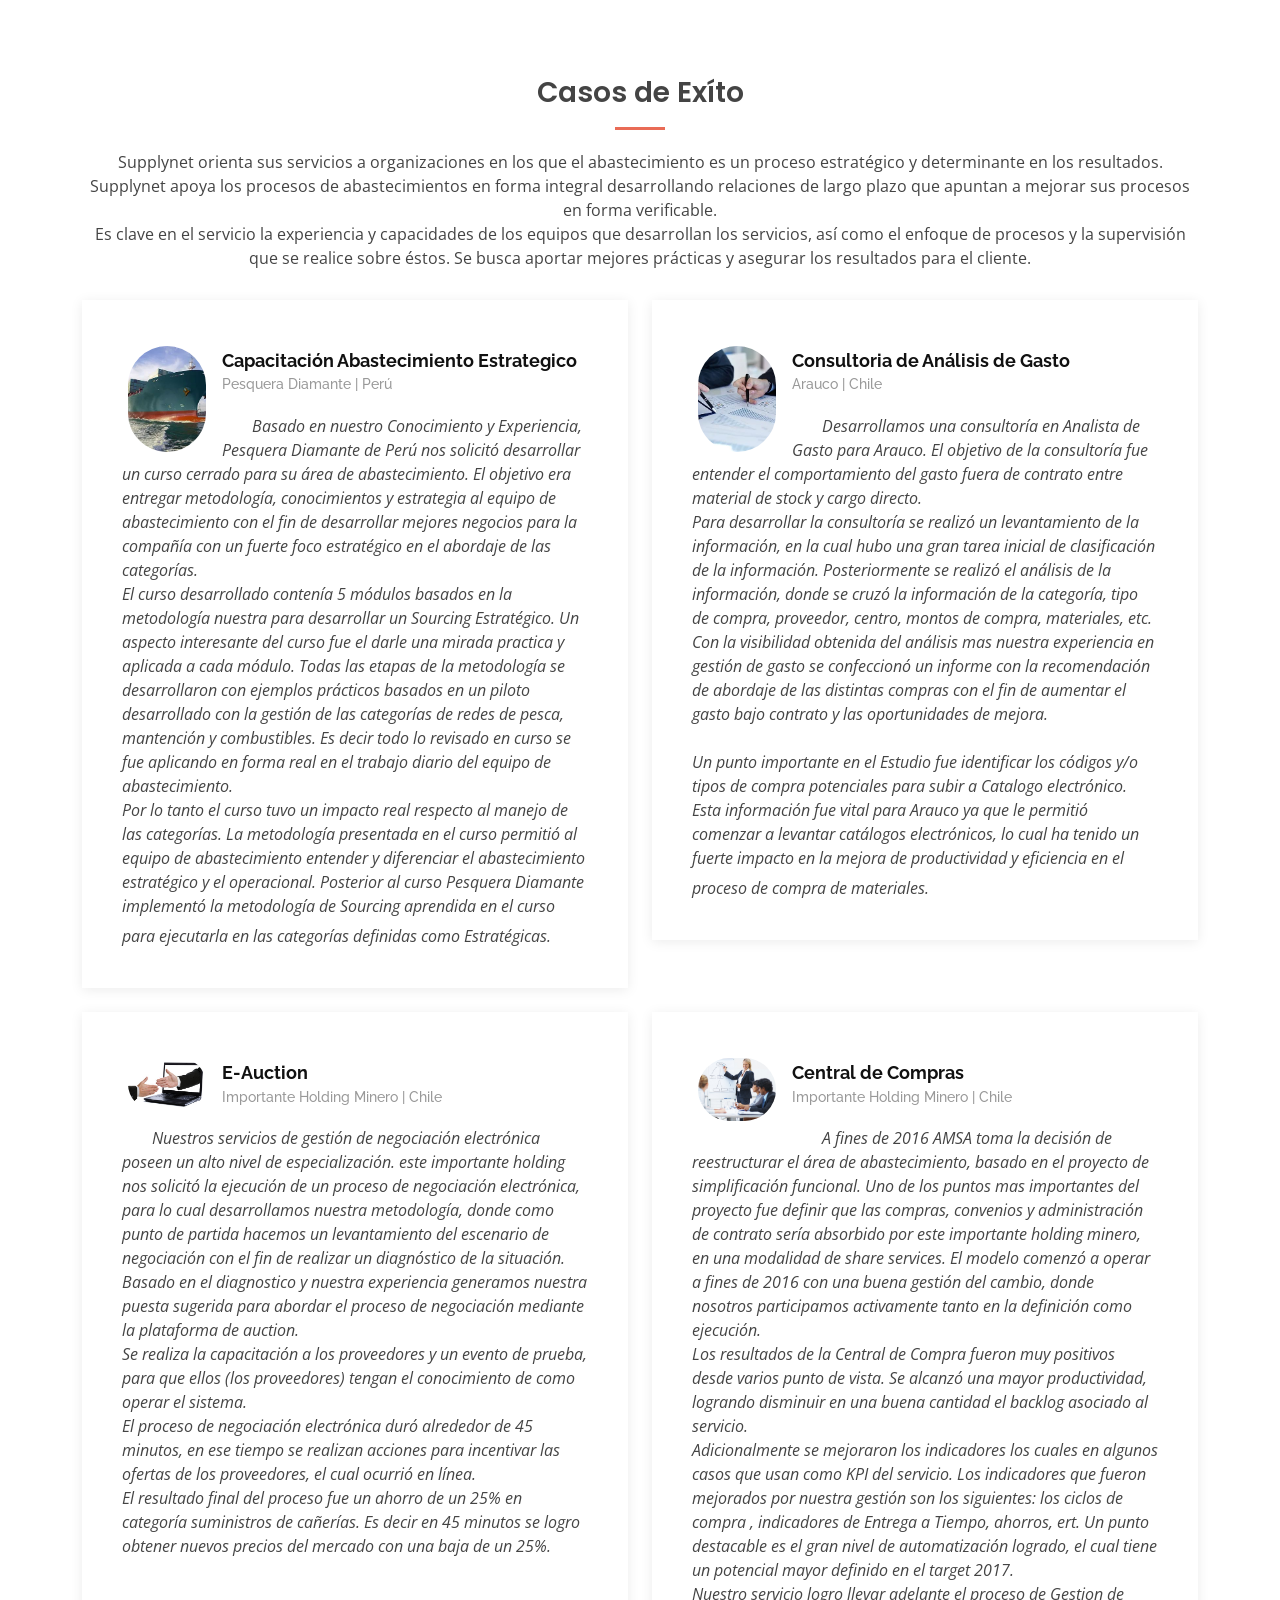
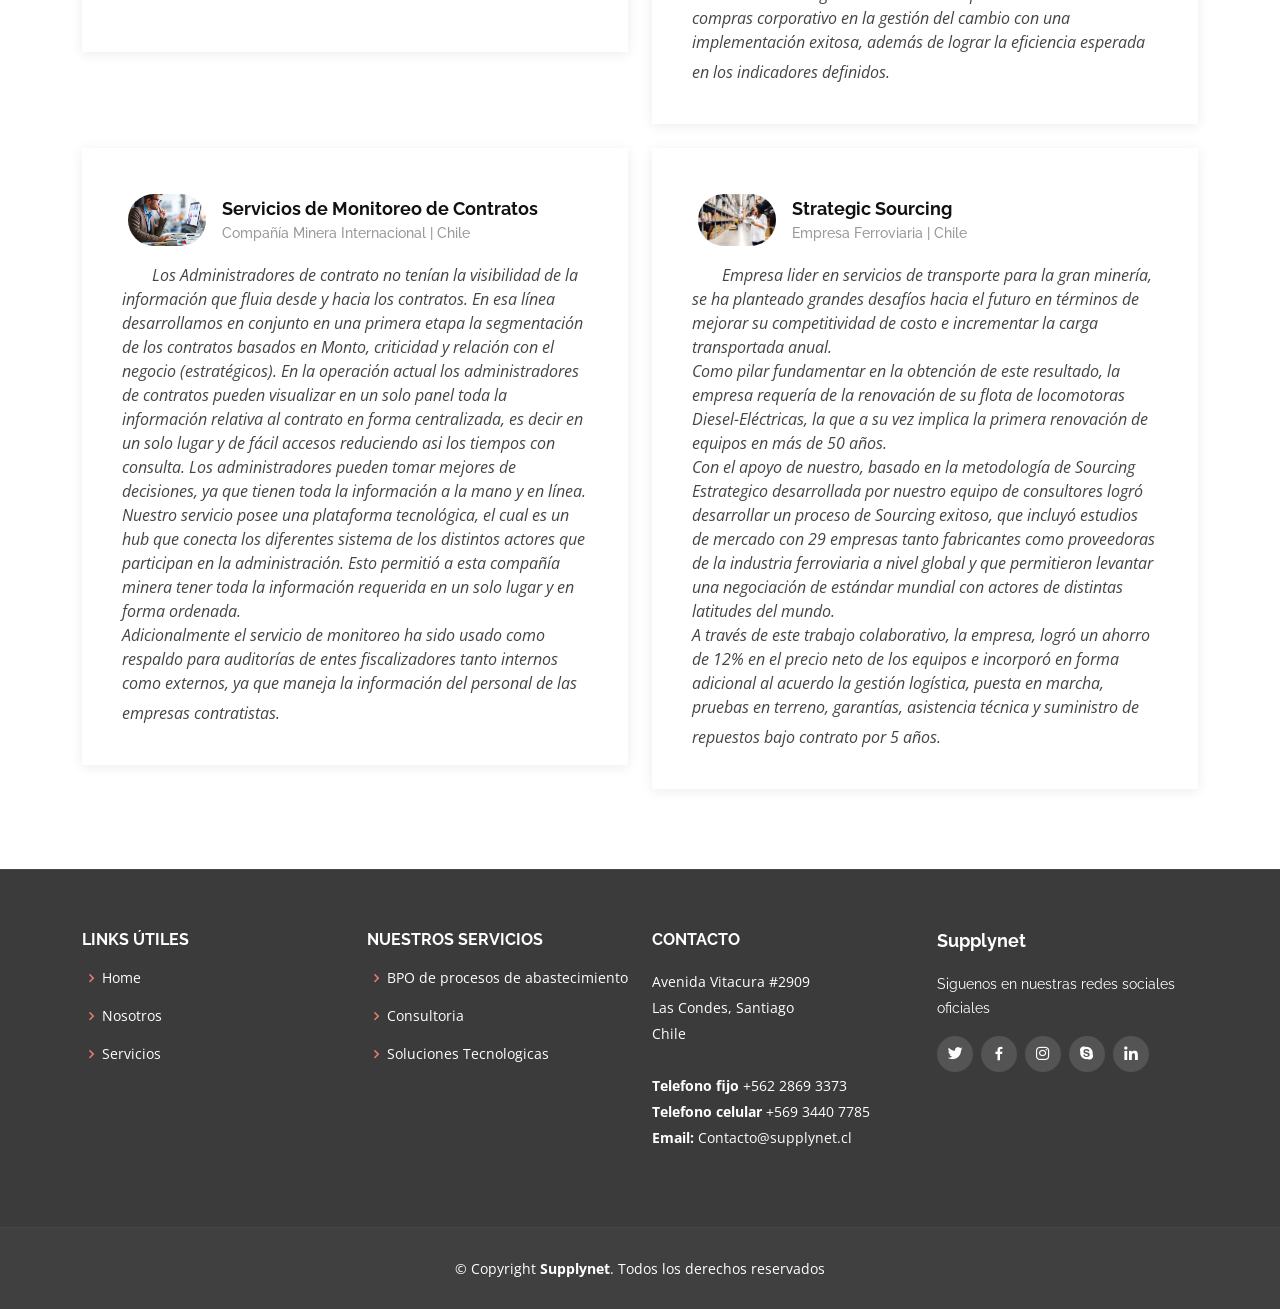
==== commit 5d9a768d: "ultimos detalles en menu-servicios" ====
--- a/nosotros.html
+++ b/nosotros.html
@@ -94,7 +94,7 @@
 
         <div class="row">
           <div class="col-lg-6">
-            <img src="assets/img/about.jpg" class="img-fluid" alt="">
+            <img src="./assets/img/servicios/about.jpg" class="img-fluid" alt="">
           </div>
           <div class="col-lg-6 pt-4 pt-lg-0 content">
             <h3>Experiencia y conocimiento para sus procesos de abastecimiento</h3>
@@ -126,7 +126,7 @@
               <i class="bi bi-emoji-smile"></i>
               <span data-purecounter-start="0" data-purecounter-end="200" data-purecounter-duration="1" class="purecounter"></span>
               <p><strong>Clientes Felices</strong> mas de 200 clientes satisfechos con nuestros servicios</p>
-              <a href="#">Find out more &raquo;</a>
+              <a href="./nosotros.html">Find out more &raquo;</a>
             </div>
           </div>
 
@@ -135,7 +135,7 @@
               <i class="bi bi-journal-richtext"></i>
               <span data-purecounter-start="0" data-purecounter-end="521" data-purecounter-duration="1" class="purecounter"></span>
               <p><strong>Proyectos</strong> mas de 500 proyectos realizados </p>
-              <a href="#">Find out more &raquo;</a>
+              <a href="./servicios.html">Find out more &raquo;</a>
             </div>
           </div>
 
@@ -144,7 +144,7 @@
               <i class="bi bi-award"></i>
               <span data-purecounter-start="0" data-purecounter-end="16" data-purecounter-duration="1" class="purecounter"></span>
               <p><strong>Experiencia</strong> mas de 15 años en el rubro de BPO</p>
-              <a href="#">Find out more &raquo;</a>
+              <a href="./pages-servicios/bpo-outsourcing.html">Find out more &raquo;</a>
             </div>
           </div>
 
@@ -153,7 +153,7 @@
               <i class="bi bi-people"></i>
               <span data-purecounter-start="0" data-purecounter-end="60" data-purecounter-duration="1" class="purecounter"></span>
               <p><strong>Equipo</strong> mas de 60 profesionales con experiencia y conocimiento en abastecimiento</p>
-              <a href="#">Find out more &raquo;</a>
+              <a href="./equipo.html">Find out more &raquo;</a>
             </div>
           </div>
 
